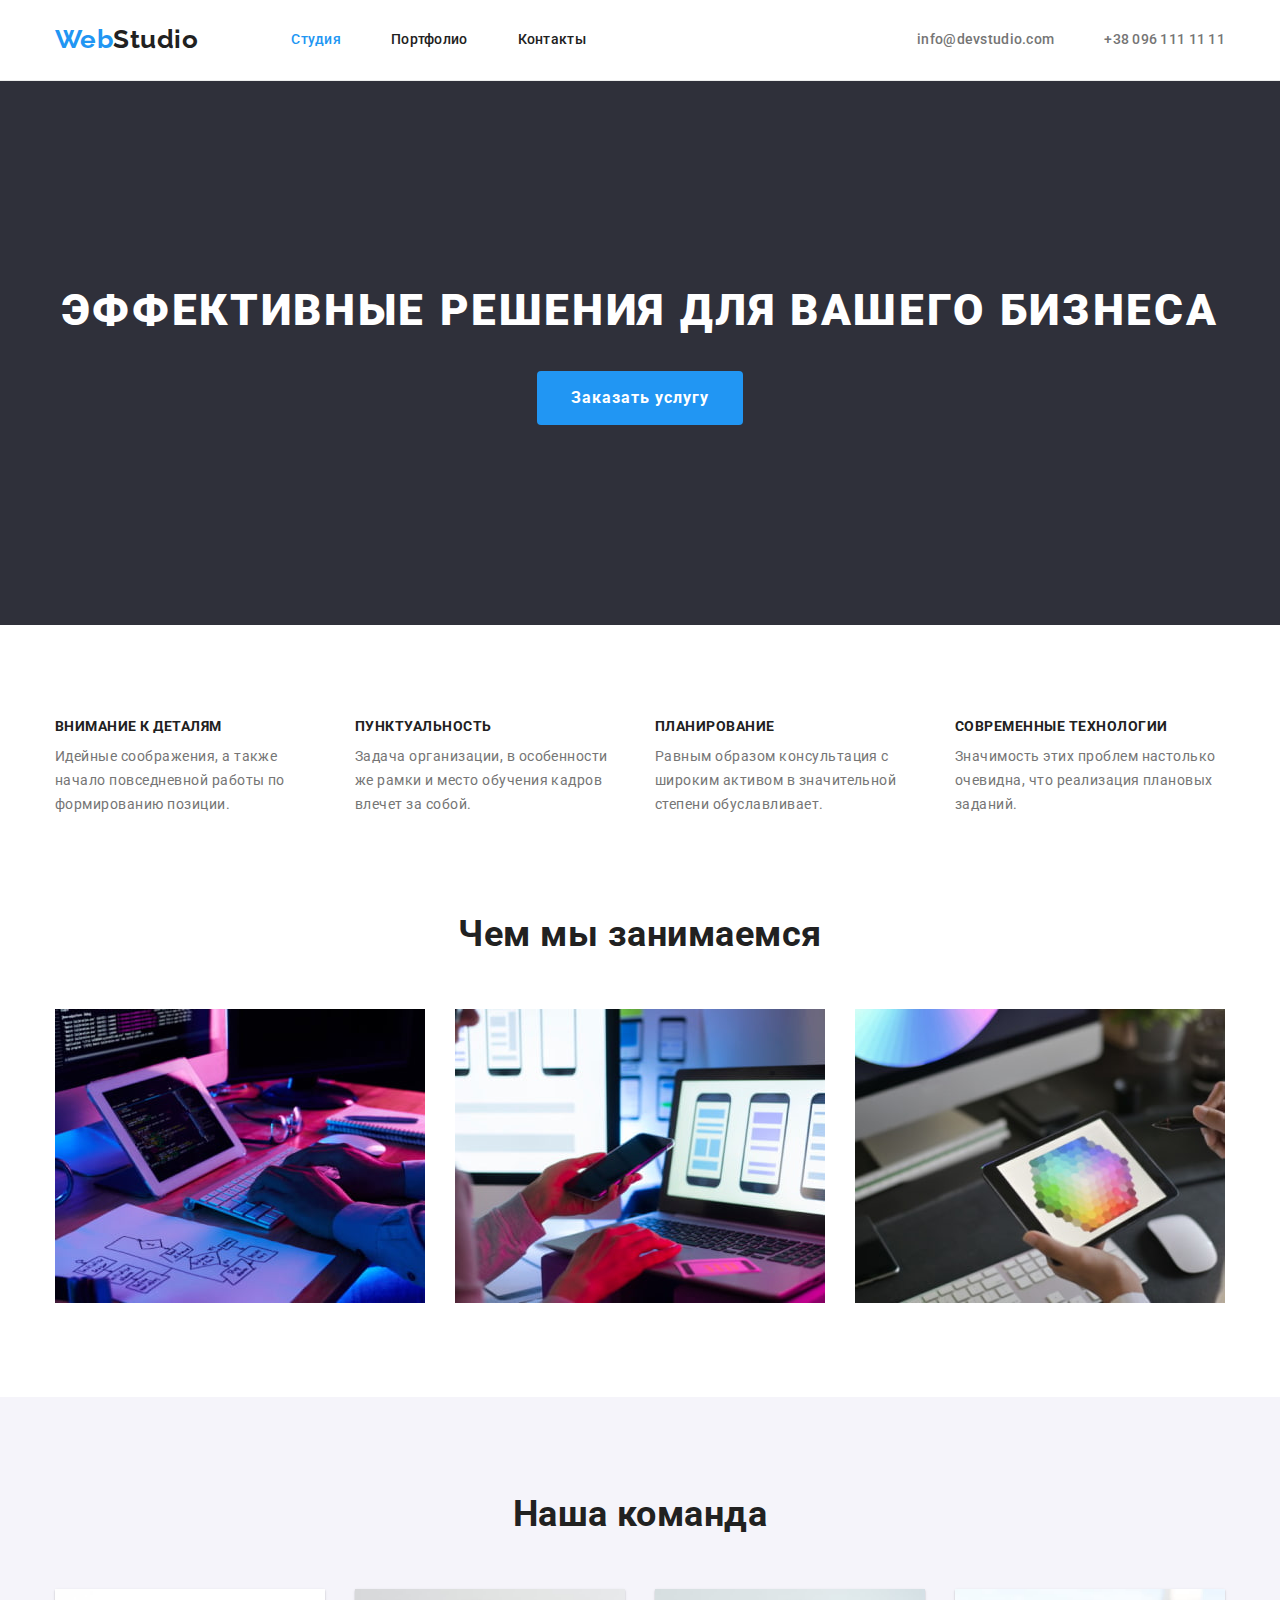
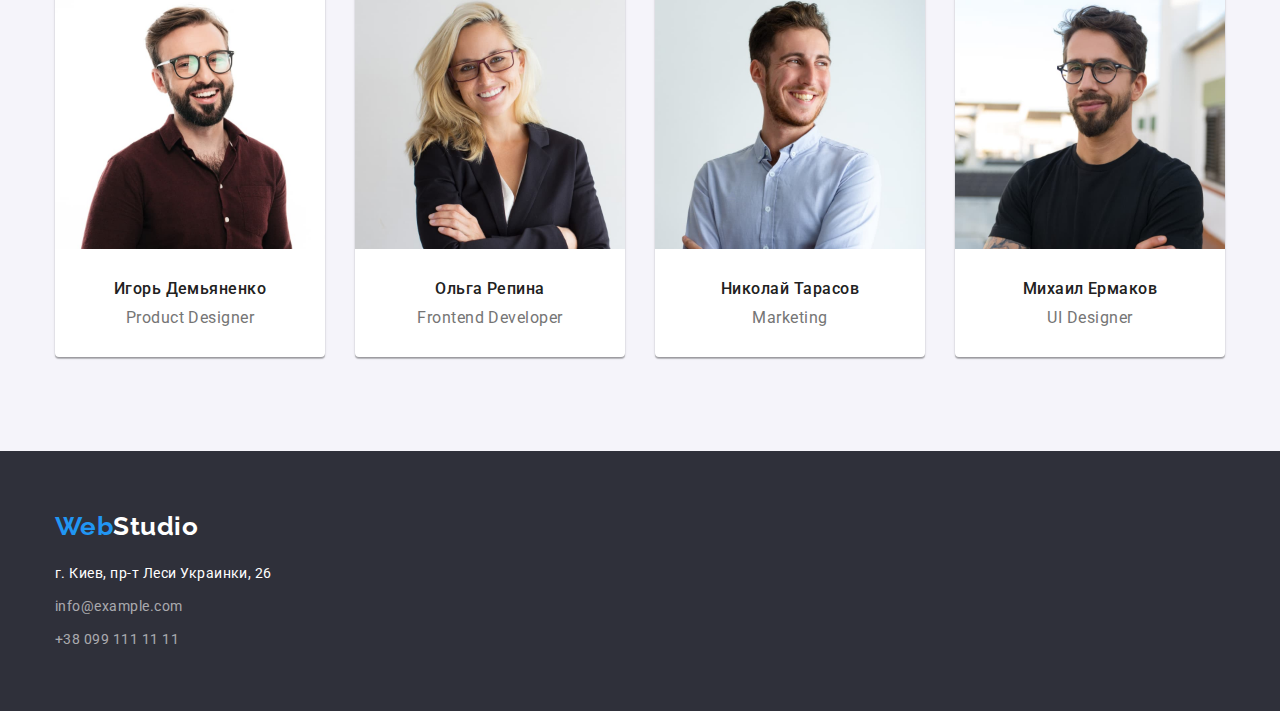
==== index.html @ d24417b8 "first commit" ====
<!DOCTYPE html>
<html lang="ru">
  <head>
    <meta charset="UTF-8" />
    <meta http-equiv="X-UA-Compatible" content="IE=edge" />
    <meta name="viewport" content="width=device-width, initial-scale=1.0" />
    <title>Web Studio</title>
    <link rel="preconnect" href="https://fonts.googleapis.com" />
    <link rel="preconnect" href="https://fonts.gstatic.com" crossorigin />
    <link
      href="https://fonts.googleapis.com/css2?family=Montserrat:wght@400;500;600&family=Raleway:wght@700&family=Roboto:wght@400;500;700;900&display=swap"
      rel="stylesheet"
    />
    <link
      rel="stylesheet"
      href="https://cdnjs.cloudflare.com/ajax/libs/modern-normalize/1.1.0/modern-normalize.min.css"
    />
    <link rel="stylesheet" href="./css/style.css" />
  </head>
  <body class="main-page">
    <header class="header">
      <!-- Navigation-->
      <div class="container header-div">
        <a class="page-logo" href="/" lang="en">Web<span class="web-black">Studio</span></a>
        <nav class="navigation-menu">
          <ul class="nav-menu list">
            <li class="nav-li"><a class="link current" href="./index.html">Студия</a></li>
            <li class="nav-li"><a class="link" href="./portfolio.html">Портфолио</a></li>
            <li class="nav-li"><a class="link" href="#">Контакты</a></li>
          </ul>
        </nav>
        <!--Contacts-->
        <ul class="contact-menu list">
          <li>
            <a
              class="link-data"
              href="emailto:info@devstudio.com"
              target="_blank"
              rel="noopener noreferrer nofollow"
              >info@devstudio.com
            </a>
          </li>
          <li>
            <a
              class="link-data"
              href="tel:+380961111111"
              target="_blank"
              rel="noopener noreferrer nofollow"
            >
              +38 096 111 11 11</a
            >
          </li>
        </ul>
      </div>
    </header>

    <main>
      <!--Hero-->

      <section class="hero">
        <div class="container">
          <h1 class="hero-title">Эффективные решения для вашего бизнеса</h1>
          <button class="hero-button" type="button">Заказать услугу</button>
        </div>
      </section>
      <!--Features-->
      <section class="features">
        <div class="container">
          <h2 hidden class="features-title">Наши преимущества</h2>

          <ul class="card-set feature-list">
            <li class="card-set-item">
              <h3 class="title">Внимание к деталям</h3>
              <p class="features-text">
                Идейные соображения, а также начало повседневной работы по формированию позиции.
              </p>
            </li>
            <li class="card-set-item">
              <h3 class="title">Пунктуальность</h3>
              <p class="features-text">
                Задача организации, в особенности же рамки и место обучения кадров влечет за собой.
              </p>
            </li>
            <li class="card-set-item">
              <h3 class="title">Планирование</h3>
              <p class="features-text">
                Равным образом консультация с широким активом в значительной степени обуславливает.
              </p>
            </li>
            <li class="card-set-item">
              <h3 class="title">Современные технологии</h3>
              <p class="features-text">
                Значимость этих проблем настолько очевидна, что реализация плановых заданий.
              </p>
            </li>
          </ul>
        </div>
      </section>

      <!--Work Examples-->
      <section class="work-list">
        <div class="container">
          <h2 class="work-title">Чем мы занимаемся</h2>
          <ul class="card-set">
            <li class="card-set-item">
              <img src="./img/img1.jpg" alt="пишем код" width="370" height="294" />
            </li>
            <li class="card-set-item">
              <img src="./img/img2.jpg" alt="создаем макеты" width="370" height="294" />
            </li>
            <li class="card-set-item">
              <img src="./img/img3.jpg" alt="создаем дизайн" width="370" height="294" />
            </li>
          </ul>
        </div>
      </section>
      <!--Our Team-->
      <section class="our-team">
        <div class="container">
          <h2 class="team-title">Наша команда</h2>
          <ul class="team-ul card-set">
            <li class="team-section card-set-item">
              <img src="./img/photo1.jpg" alt="фото Игоря Демьяненко" width="270" height="260" />
              <div class="container-team">
                <h3 class="team-subtitle">Игорь Демьяненко</h3>
                <p class="team-text">Product Designer</p>
              </div>
            </li>
            <li class="team-section card-set-item">
              <img src="./img/photo2.jpg" alt="фото Ольги Репиной" width="270" height="260" />
              <div class="container-team">
                <h3 class="team-subtitle">Ольга Репина</h3>
                <p class="team-text">Frontend Developer</p>
              </div>
            </li>
            <li class="team-section card-set-item">
              <img src="./img/photo3.jpg" alt="фото Николая Тарасова" width="270" height="260" />
              <div class="container-team">
                <h3 class="team-subtitle">Николай Тарасов</h3>
                <p class="team-text">Marketing</p>
              </div>
            </li>
            <li class="team-section card-set-item">
              <img src="./img/photo4.jpg" alt="фото Михаила Ермакова" width="270" height="260" />
              <div class="container-team">
                <h3 class="team-subtitle">Михаил Ермаков</h3>
                <p class="team-text">UI Designer</p>
              </div>
            </li>
          </ul>
        </div>
      </section>
    </main>
    <!--Footer-->
    <footer class="footer">
      <div class="container">
        <a class="page-logo-footer" href="/" lang="en">Web<span class="web-white">Studio</span></a>
        <address class="adress">
          <p class="street">г. Киев, пр-т Леси Украинки, 26</p>
          <ul class="footer-list">
            <li>
              <a
                class="contact-footer"
                href="info@example.com"
                rel="noopener noreferrer nofollow"
                target="_blank"
                >info@example.com</a
              >
            </li>
            <li>
              <a
                class="contact-footer"
                href="tel:+380991111111"
                rel="noopener noreferrer nofollow"
                target="_blank"
                >+38 099 111 11 11</a
              >
            </li>
          </ul>
        </address>
      </div>
    </footer>
  </body>
</html>
---- css/style.css ----
:root {
  --title-text-color: #212121;
  --accent-color: #2196f3;
  --primary-text-color: #757575;
  --background-color: #ffffff;
  --hero-section-color: #2f303a;
  --team-section-color: #f5f4fa;
  --contacts-text-color: rgba(255, 255, 255, 0.6);
  --additional-text-color: #ffffff;
  --card-gap: 30px;
  --card-item: 3;
}

p,
h1,
h2,
h3,
h4,
h5,
h6 {
  margin: 0;
}

ul,
ol {
  list-style: none;
  margin: 0;
  padding-left: 0;
}

button {
  cursor: pointer;
}

a {
  color: currentColor;
}

img {
  display: block;
  max-width: 100%;
  height: auto;
}

.container {
  width: 1200px;
  padding-left: 15px;
  padding-right: 15px;
  margin-left: auto;
  margin-right: auto;
}

body {
  background-color: var(--background-color);
  color: var(--primary-text-color);
  font-family: 'Roboto', sans-serif;
  font-weight: 400;
  letter-spacing: 0.03em;
}

.card-set {
  display: flex;
  flex-wrap: wrap;
  gap: var(--card-gap);
}

.card-set-item {
  flex-basis: calc((100% - ((var(--card-item) - 1) * var(--card-gap))) / var(--card-item));
}

/* Header*/

.header {
  background: var(--background-color);
  border-bottom: 1px solid #ececec;
}

.header-div {
  display: flex;
  align-items: center;
}

.navigation-menu {
  display: flex;
  margin-left: 93px;
}

/*.contact-menu {
  margin-left: auto;
}

/* Logo*/

.page-logo,
.page-logo-footer {
  font-family: 'Raleway';
  font-style: normal;
  font-weight: 700;
  font-size: 26px;
  line-height: 1.2;
  color: var(--accent-color);
  text-decoration: none;
}

.web-black {
  color: var(--title-text-color);
}

.web-white {
  color: var(--additional-text-color);
}

/*Nav-list*/

.nav-menu {
  display: flex;
}

/*.nav-li {
  width: calc(100% - ((3-1) * 50px) / 3);
}*/

.nav-li:not(:last-child) {
  margin-right: 50px;
}

.list {
  font-weight: 500;
  font-size: 14px;
  line-height: 1.14;
  letter-spacing: 0.02em;
  color: var(--title-text-color);
  text-decoration: none;
}

.link {
  color: var(--title-text-color);
  text-decoration: none;
  display: block;
  padding: 32px 0;
}

.link-data {
  color: var(--primary-text-color);
  text-decoration: none;
}

.nav-menu .link:hover,
.nav-menu .link:focus,
.contact-menu .link:hover,
.contact-menu .link:focus,
.link-data:hover,
.link-data:focus {
  color: var(--accent-color);
}

.nav-menu .link.current {
  color: var(--accent-color);
}

.contact-menu {
  display: flex;
  gap: 50px;
  margin-left: auto;
}

/* Hero */

.hero {
  background-color: var(--hero-section-color);
  text-align: center;
  padding: 200px 0;
}

.hero-title {
  color: var(--background-color);
  font-weight: 900;
  font-size: 44px;
  line-height: 1.36;
  letter-spacing: 0.06em;
  text-transform: uppercase;
  margin-bottom: 30px;
}

.hero-button {
  color: var(--additional-text-color);
  background-color: var(--accent-color);
  font-weight: 700;
  font-size: 16px;
  line-height: 1.9;
  letter-spacing: 0.06em;
  border-color: transparent;
  cursor: pointer;
  border-radius: 4px;
  padding: 10px 32px;
  display: inline-block;
  min-width: 200px;
}

.hero-button:hover,
.hero-button:focus {
  background-color: #188ce8;
}

/* section features*/

.features {
  padding-top: 94px;
  padding-bottom: 94px;
}

/*.feature-list {
  display: flex;
  flex-wrap: nowrap;
  min-width: 270px;
}*/

.feature-list {
  --card-item: 4;
}

.feature-list li {
  width: 270px;
}

.feature-list .title {
  color: var(--title-text-color);
  text-transform: uppercase;
  font-size: 14px;
  line-height: 1.14;
  font-weight: 700;
  margin-bottom: 10px;
}

.features-text {
  font-size: 14px;
  line-height: 1.71;
  color: var(--primary-text-color);
  text-align: left;
}

/* section work*/

.work-list {
  padding-bottom: 94px;
}

.work-title,
.team-title {
  font-weight: 700;
  font-size: 36px;
  line-height: 1.33;
  color: var(--title-text-color);
  text-align: center;
  margin-bottom: 50px;
}

/* section team*/

.our-team {
  background-color: var(--team-section-color);
  padding-top: 94px;
  padding-bottom: 94px;
}

.team-ul {
  --card-item: 4;
}

.team-subtitle {
  font-weight: 500;
  font-size: 16px;
  line-height: 1.19;
  color: var(--title-text-color);
  text-align: center;
  margin-bottom: 10px;
}

.team-text {
  font-size: 16px;
  line-height: 1.19;
  color: var(--primary-text-color);
  text-align: center;
}

.team-section {
  background: var(--background-color);
  box-shadow: 0px 1px 3px rgba(0, 0, 0, 0.12), 0px 1px 1px rgba(0, 0, 0, 0.14),
    0px 2px 1px rgba(0, 0, 0, 0.2);
  border-radius: 0px 0px 4px 4px;
}

.container-team {
  padding-top: 30px;
  padding-bottom: 30px;
}

/* Footer*/

.footer {
  background-color: var(--hero-section-color);
  padding-top: 60px;
  padding-bottom: 60px;
}

.page-logo-footer {
  margin-bottom: 20px;
  display: block;
}

.street {
  font-style: normal;
  color: var(--additional-text-color);
  font-size: 14px;
  line-height: 1.7;
  margin-bottom: 9px;
}

.footer-list > li:not(:last-child) {
  margin-bottom: 9px;
}

.contact-footer {
  font-style: normal;
  font-size: 14px;
  line-height: 1.7;
  color: var(--contacts-text-color);
  text-decoration: none;
}

/* Portfolio*/

.prime-section {
  padding-top: 94px;
  padding-bottom: 94px;
}

.filter-menu {
  font-family: inherit;
  font-weight: 500;
  line-height: 1.62;
  margin-bottom: 50px;
  display: flex;
  justify-content: center;
}

.li-button:not(:last-child) {
  margin-right: 8px;
}

.filter-item {
  color: var(--title-text-color);
  background-color: var(--team-section-color);
  border-style: none;
  cursor: pointer;
  border-radius: 4px;
  padding: 6px 22px;
}

.filter-item:hover,
.filter-item:focus {
  background-color: var(--accent-color);
  color: var(--background-color);
  box-shadow: 0px 3px 1px rgba(0, 0, 0, 0.1), 0px 1px 2px rgba(0, 0, 0, 0.08),
    0px 2px 2px rgba(0, 0, 0, 0.12);
}

.text-project {
  padding-top: 20px;
  padding-bottom: 20px;
  padding-inline: 24px;
  border: 1px solid #eeeeee;
}

.title-similar {
  font-size: 18px;
  font-weight: 700;
  line-height: 2;
  letter-spacing: 0.06em;
  color: var(--title-text-color);
  margin-bottom: 4px;
}

.text-similar {
  font-size: 16px;
  line-height: 1.9;
  letter-spacing: 0.03em;
  color: var(--primary-text-color);
}

.link-block {
  text-decoration: none;
}
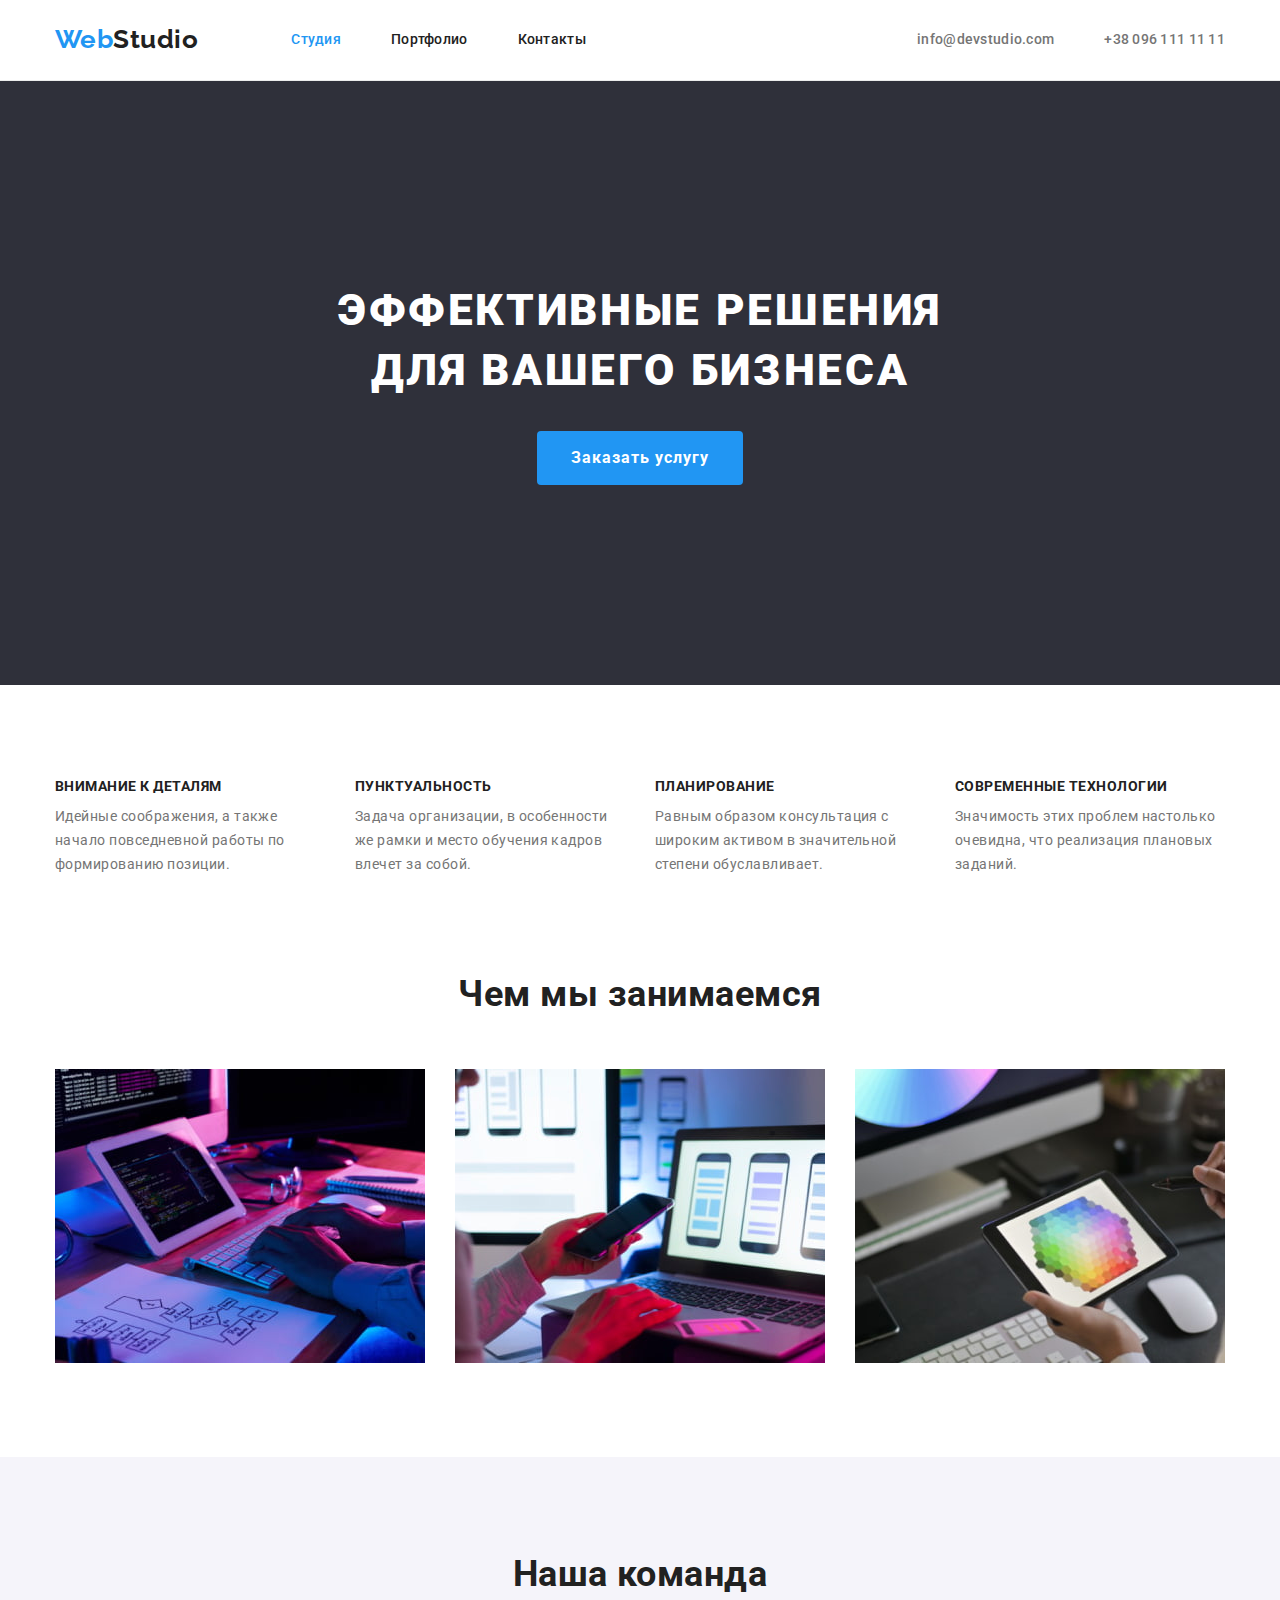
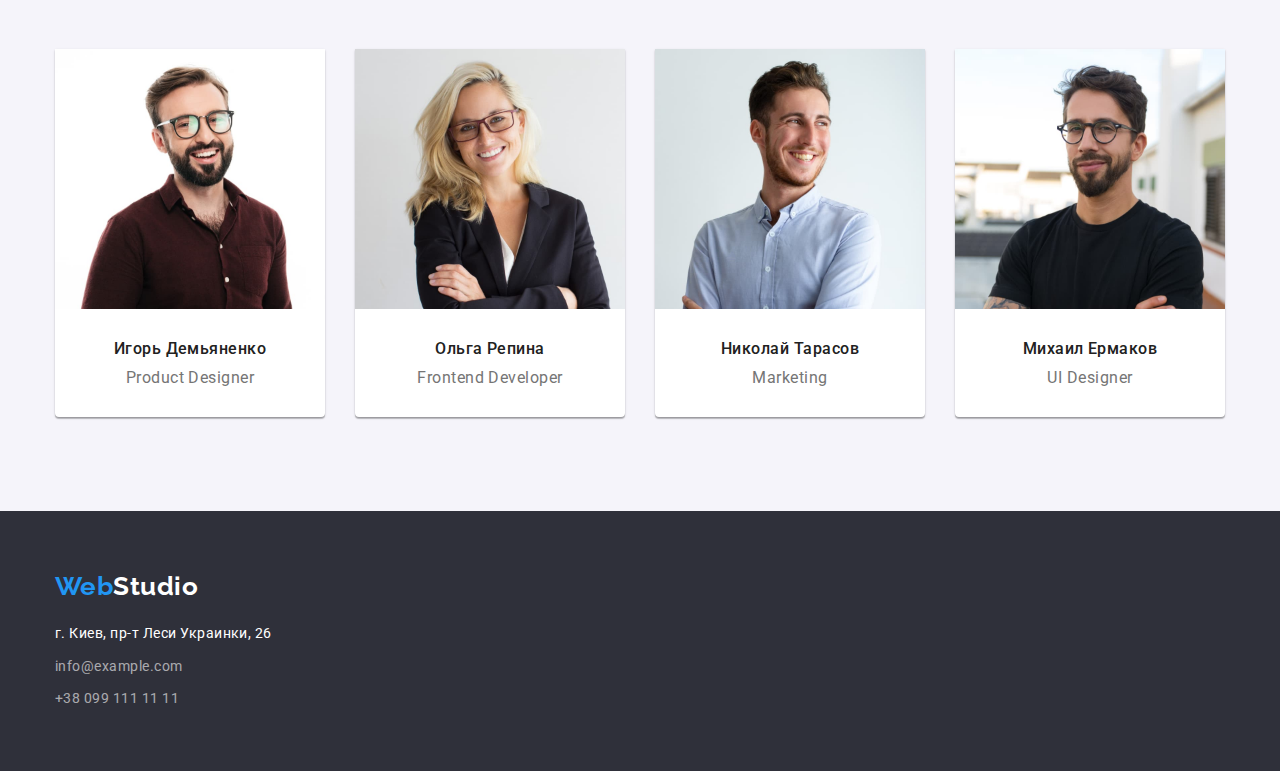
==== commit 12a6f587: "rework" ====
--- a/index.html
+++ b/index.html
@@ -66,7 +66,7 @@
       <!--Features-->
       <section class="features">
         <div class="container">
-          <h2 hidden class="features-title">Наши преимущества</h2>
+          <h2 class="features-title">Наши преимущества</h2>
 
           <ul class="card-set feature-list">
             <li class="card-set-item">
--- a/css/style.css
+++ b/css/style.css
@@ -180,6 +180,9 @@
   letter-spacing: 0.06em;
   text-transform: uppercase;
   margin-bottom: 30px;
+  max-width: 696px;
+  margin-left: auto;
+  margin-right: auto;
 }
 
 .hero-button {
@@ -204,6 +207,20 @@
 
 /* section features*/
 
+.features-title {
+  position: absolute;
+  width: 1px;
+  height: 1px;
+  margin: -1px;
+  border: 0;
+  padding: 0;
+
+  white-space: nowrap;
+  clip-path: inset(100%);
+  clip: rect(0 0 0 0);
+  overflow: hidden;
+}
+
 .features {
   padding-top: 94px;
   padding-bottom: 94px;
@@ -366,7 +383,6 @@
 }
 
 .text-project {
-  padding-top: 20px;
   padding-bottom: 20px;
   padding-inline: 24px;
   border: 1px solid #eeeeee;
